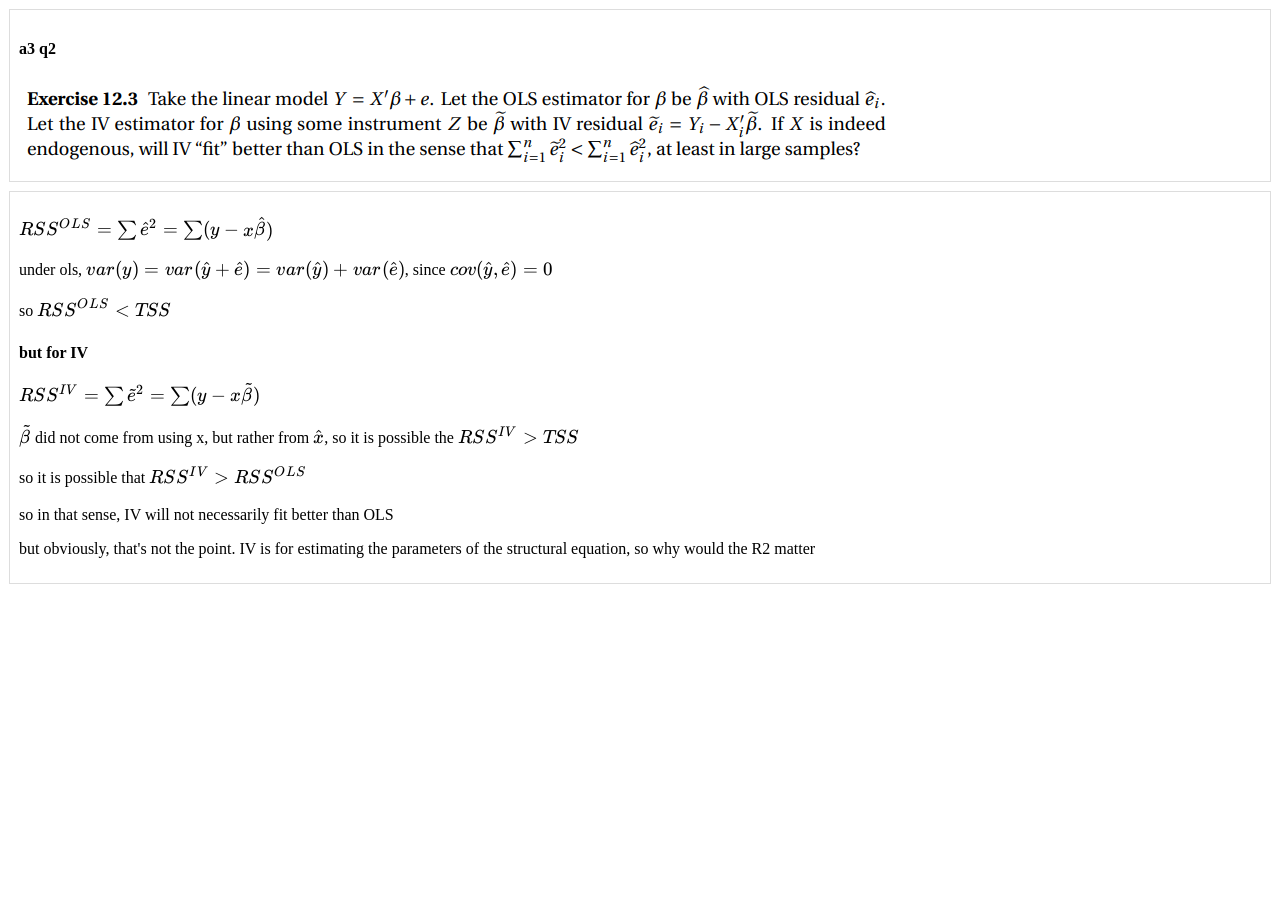
==== a3_q2.html @ 5821d9f3 "Add files via upload" ====
<!DOCTYPE html>
<html>

<head>

  <meta charset="utf-8">
  <meta name="viewport" content="width=device-width, initial-scale=1.0">

  <link rel="stylesheet" href="./includes/a.css">
  <link rel="icon" href="./includes/a.png"> 
  
  <script src='./includes/r_box.js'></script>
  <script src='./includes/r_matrix.js'></script>
  
  <!-- the wonderful katex ! -->
  <link rel="stylesheet" href="./includes/katex/katex.min.css">
  <script src="./includes/katex/katex.min.js"></script>
  <script src="./includes/a.js"></script>

  <title> a3 q2 &middot; </title>

</head>


<div class='section border margin padding'>
  <h4> a3 q2 </h4>
  <img src='./a3_desc/a3_q2.png' />
</div>

<div class='section border margin padding'>

<p><span class='math'> RSS^{OLS} = \sum \hat{e}^2 = \sum (y - x \hat{\beta}) </span></p>
<p> under ols, <span class='math'>var(y) = var(\hat{y} + \hat{e}) = var(\hat{y}) + var(\hat{e})</span>, since <span class='math'>cov(\hat{y},\hat{e}) = 0</span></p>
<p> so <span class='math'>RSS^{OLS} \lt TSS </span></p> 


<h4> but for IV </h4>
<p><span class='math'> RSS^{IV} = \sum \tilde{e}^2 = \sum (y - x \tilde{\beta}) </span></p>

<p><span class='math'> \tilde{\beta} </span> did not come from using x, but rather from <span class='math'> \hat{x} </span>, so it is possible the <span class='math'> RSS^{IV} \gt TSS </span></p>

<p> so it is possible that <span class='math'>RSS^{IV} \gt RSS^{OLS}</span> </p>
<p> so in that sense, IV will not necessarily fit better than OLS </p>
<p> but obviously, that's not the point. IV is for estimating the parameters of the structural equation, so why would the R2 matter </p>

</div>
---- includes/a.css ----
html, body {
 font-family: calibri;
 margin: 0;
 padding: 0;
 border: none;
}

a {
 text-decoration: none;
}

pre {
  padding: 0 1vh;
  font-size: 1.1em;
  line-height: 1.3em;
  white-space: pre-wrap;       /* Since CSS 2.1 */
  white-space: -moz-pre-wrap;  /* Mozilla, since 1999 */
  white-space: -pre-wrap;      /* Opera 4-6 */
  white-space: -o-pre-wrap;    /* Opera 7 */
  word-wrap: break-word;       /* Internet Explorer 5.5+ */
}

a:visited { text-decoration: none; color:blue; }
a:hover { text-decoration: none; color:blue; }
a:focus { text-decoration: none; color:green; }
a:hover, a:active { text-decoration: none; color:0; cursor: pointer; }
    
.section {
 display: block;
 vertical-align: top;
 padding: 0;
}
.box {
 display: inline-block;
 vertical-align: top;
 padding: 0;
}



.hcenter {
 text-align: center;
}
.border {
 border: 1px solid #ddd;
}
.border2 {
 border: 2px solid #ddd;
}
.margin {
 margin: 1vh;
}
.margin2 {
 margin: 1vh;
}
.padding {
 padding: 1vh;
}
.padding2 {
 padding: 1vh;
}

/*
.L0 {
 display: block;
 vertical-align: top;
 border: 1px solid #ddd;
 margin: 0.5vh;
}
*/

/* WHEN THE SCREEN IS SMALL */
@media screen and (max-width: 600px) {
 .box {
  display: block;
 }
 .L0 {
  border: 1px solid #ddd;
  padding: 0;
 }
 .L1 {
  border: 1px solid transparent;
 }
}

.L1_section {
  
}
.L0_box {
  
}

/* WHEN THE SCREEN IS SMALL */
@media screen and (max-width: 600px) {
  .L1_section {
    
  }
  .L0_box {
    
  }
}

.mytable, .mytables {
  border-collapse: collapse;
}
.mytable td, .mytables td {
  border: 1px solid #ddd;
  padding: 0.5vh;
}
.mytable th, .mytables th {
  border: 1px solid #ddd;
  padding: 0.5vh;
}
.myinput, .myinputs {
  padding: 0.5em;
}


/* buttons */
.mybutton, .mybuttons {
  background-color: #eee;
  border: 2px solid #58d7;
  cursor: default;
}
.mybutton:hover, .mybuttons:hover {
  background-color: #ddd;
  border: 2px solid #58dc;
  cursor: default;
}


  



.code {
  color: #049;
}

.code {
  color: #049;
  font-family: monospace;
  line-height: 30px;
  font-size: 1.1em;
}

.comment {
  color: #2b2f;
}
.inline-code {
  display: inline-block;
  font-weight: normal;
  font-family: monospace;
  padding: 0.3em;
  background-color: #eee;
  margin-left: 0;
  margin-right: 0;
  font-size: 1em;
}


.abc {
  font-family: monospace;
  padding: 1vh;
}

.myoutputs {
  text-align: center;
}

.blue {
 color: #58d;
 font-weight: 450;
 font-size: 1.4em;
}
.pink {
 color: #c5c;
 font-weight: 450;
 font-size: 1.4em;
}
.orange {
 color: #fa2;
 font-weight: 450;
 font-size: 1.4em;
}
.yellow {
 color: #fc0;
 font-weight: 450;
 font-size: 1.4em;
}
.green {
 color: #5c5c;
 font-weight: 450;
 font-size: 1.4em;
}

.noselect {
  -webkit-touch-callout: none; /* iOS Safari */
    -webkit-user-select: none; /* Safari */
     -khtml-user-select: none; /* Konqueror HTML */
       -moz-user-select: none; /* Firefox */
        -ms-user-select: none; /* Internet Explorer/Edge */
            user-select: none; /* Non-prefixed version, currently
                                  supported by Chrome and Opera */
}

.py-orange {
 color: #fa2;
 font-weight: bold;
}



.flex_container {
 display: flex;
 flex-direction: row;
 width: 100%;
}

.french_poster_container {
 border: 0.1vh solid #ddd;
 margin: 1vh;
 padding: 1vh;
 width: 600px;
 height: 777px; /* 22/17 * width to match an 8-11.5 page */ 
}
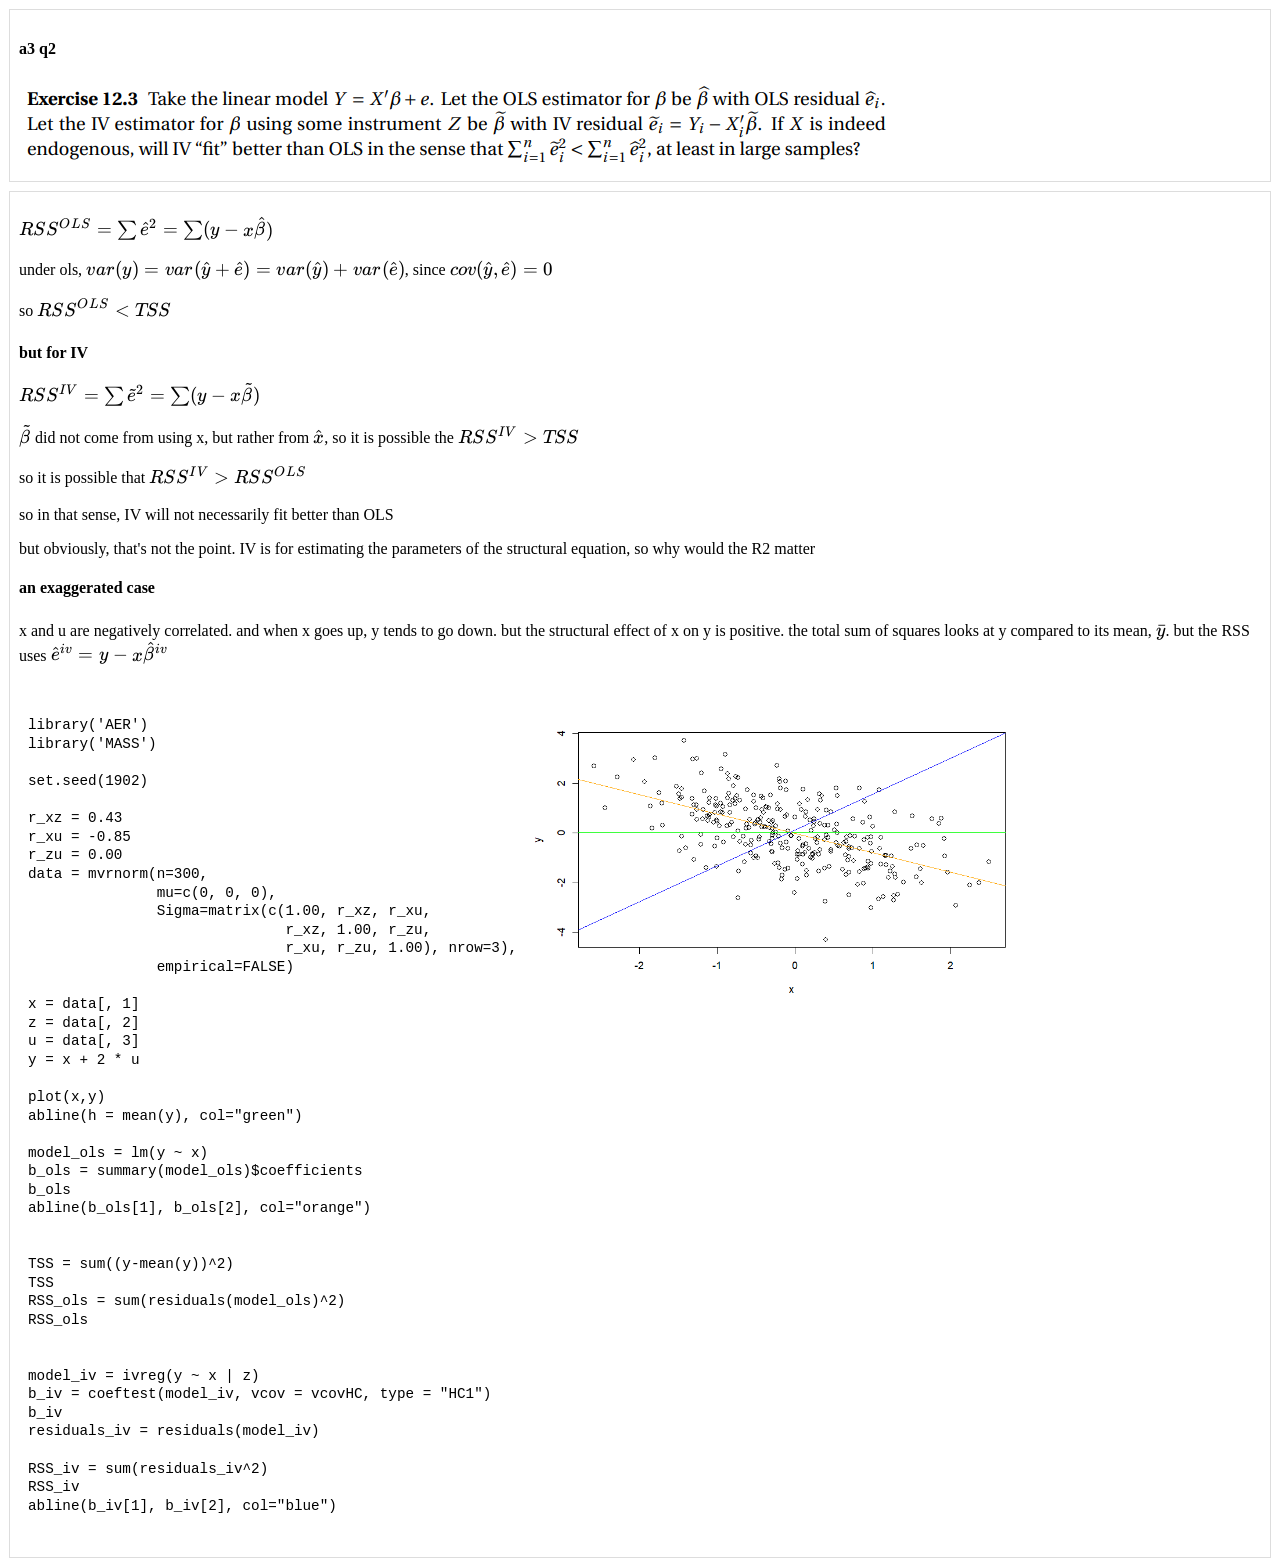
==== commit 23543197: "Add files via upload" ====
--- a/a3_q2.html
+++ b/a3_q2.html
@@ -43,4 +43,61 @@
 <p> so in that sense, IV will not necessarily fit better than OLS </p>
 <p> but obviously, that's not the point. IV is for estimating the parameters of the structural equation, so why would the R2 matter </p>
 
+<h4> an exaggerated case </h4>
+<p> x and u are negatively correlated. and when x goes up, y tends to go down. but the structural effect of x on y is positive. the total sum of squares looks at y compared to its mean, <span class='math'>\bar{y}</span>. but the RSS uses <span class='math'> \hat{e}^{iv} = y - x \hat{\beta}^{iv} </span></p>
+
+
+<div class='box'>
+<pre>
+
+library('AER')
+library('MASS')
+
+set.seed(1902)
+
+r_xz = 0.43
+r_xu = -0.85
+r_zu = 0.00
+data = mvrnorm(n=300,
+               mu=c(0, 0, 0),
+               Sigma=matrix(c(1.00, r_xz, r_xu,
+                              r_xz, 1.00, r_zu,
+                              r_xu, r_zu, 1.00), nrow=3),
+               empirical=FALSE)
+
+x = data[, 1]
+z = data[, 2]
+u = data[, 3]
+y = x + 2 * u
+
+plot(x,y)
+abline(h = mean(y), col="green")
+
+model_ols = lm(y ~ x)
+b_ols = summary(model_ols)$coefficients
+b_ols
+abline(b_ols[1], b_ols[2], col="orange")
+
+
+TSS = sum((y-mean(y))^2)
+TSS
+RSS_ols = sum(residuals(model_ols)^2)
+RSS_ols
+
+
+model_iv = ivreg(y ~ x | z)
+b_iv = coeftest(model_iv, vcov = vcovHC, type = "HC1")
+b_iv
+residuals_iv = residuals(model_iv)
+
+RSS_iv = sum(residuals_iv^2)
+RSS_iv
+abline(b_iv[1], b_iv[2], col="blue")
+  
+</pre></div>
+
+
+<div class='box'><img src='./a3_desc/a3_q2_plot.png' width=500 /></div>
+
+
 </div>
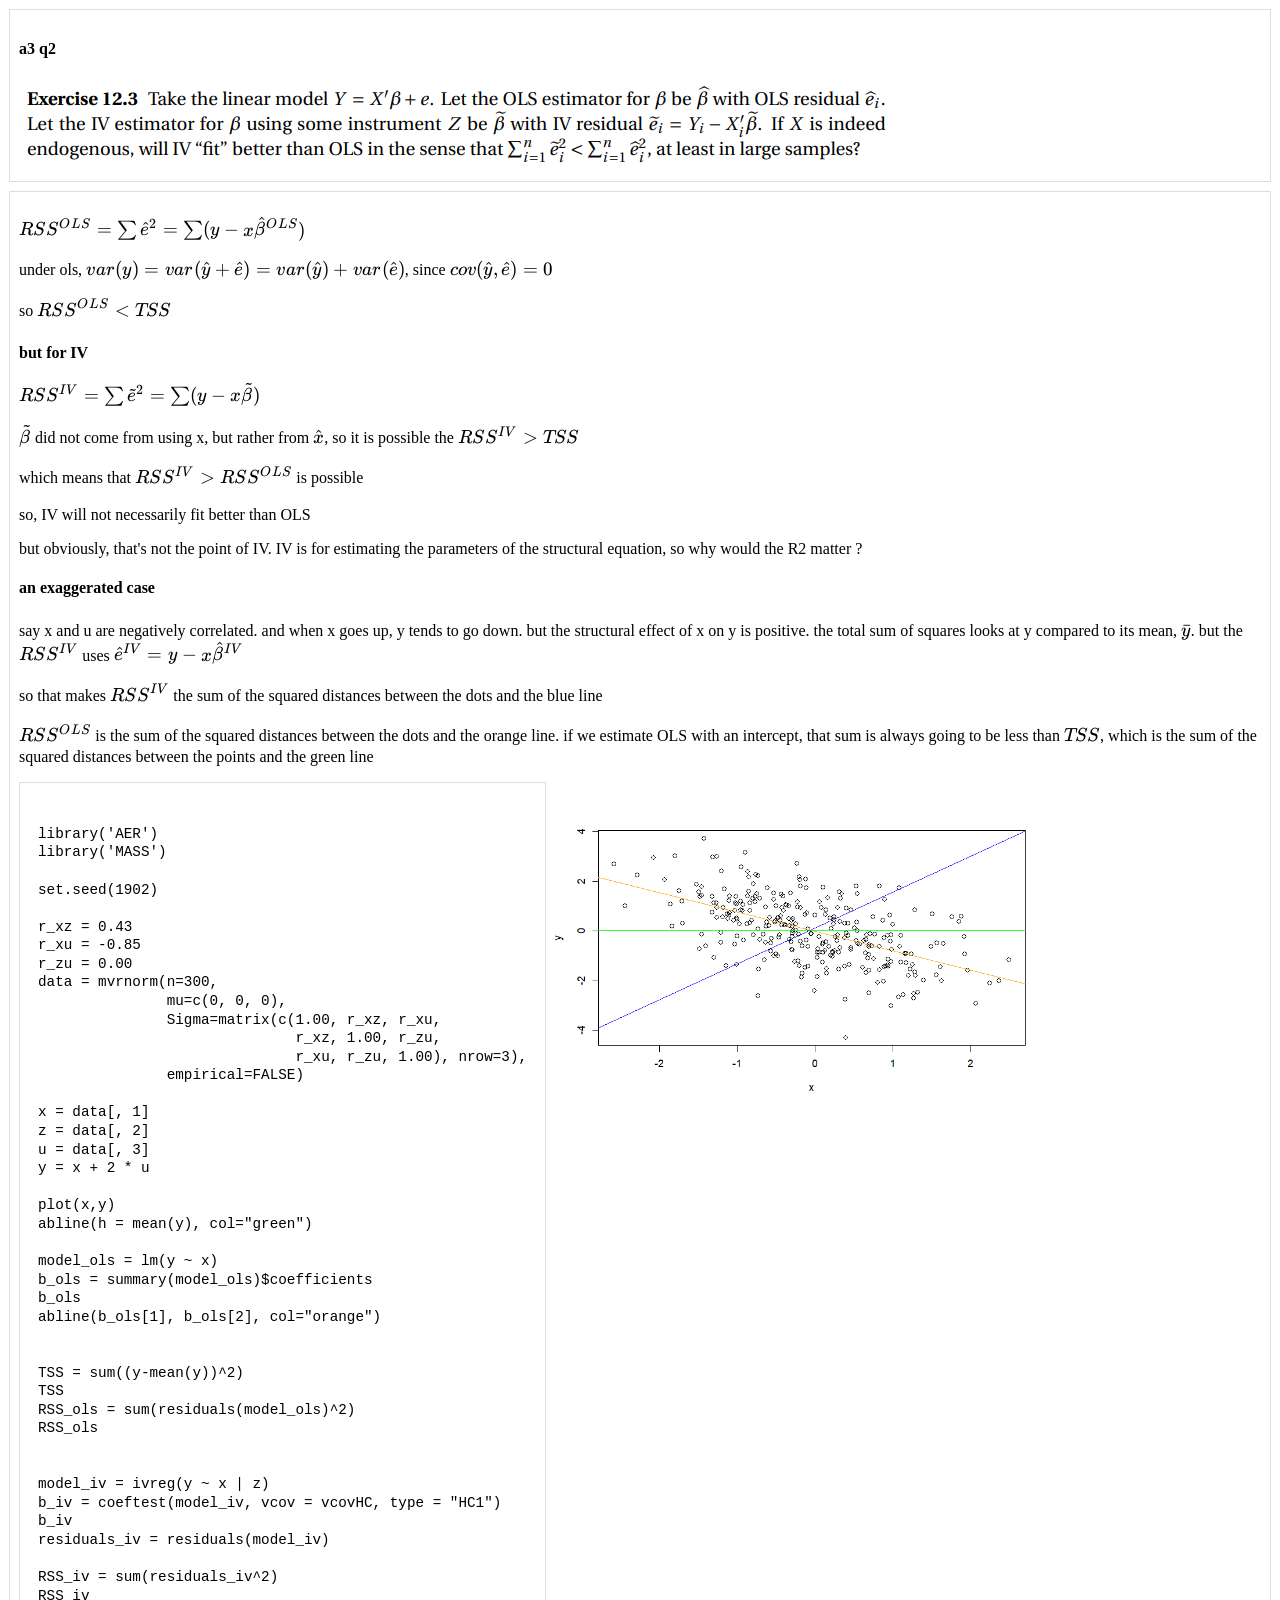
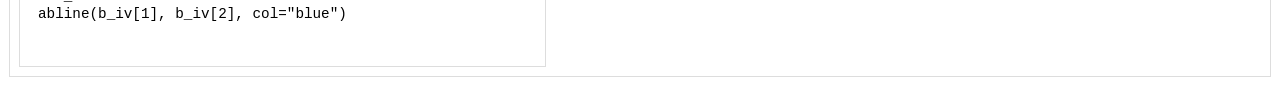
==== commit 580e473b: "Add files via upload" ====
--- a/a3_q2.html
+++ b/a3_q2.html
@@ -29,7 +29,7 @@
 
 <div class='section border margin padding'>
 
-<p><span class='math'> RSS^{OLS} = \sum \hat{e}^2 = \sum (y - x \hat{\beta}) </span></p>
+<p><span class='math'> RSS^{OLS} = \sum \hat{e}^2 = \sum (y - x \hat{\beta}^{OLS}) </span></p>
 <p> under ols, <span class='math'>var(y) = var(\hat{y} + \hat{e}) = var(\hat{y}) + var(\hat{e})</span>, since <span class='math'>cov(\hat{y},\hat{e}) = 0</span></p>
 <p> so <span class='math'>RSS^{OLS} \lt TSS </span></p> 
 
@@ -39,15 +39,19 @@
 
 <p><span class='math'> \tilde{\beta} </span> did not come from using x, but rather from <span class='math'> \hat{x} </span>, so it is possible the <span class='math'> RSS^{IV} \gt TSS </span></p>
 
-<p> so it is possible that <span class='math'>RSS^{IV} \gt RSS^{OLS}</span> </p>
-<p> so in that sense, IV will not necessarily fit better than OLS </p>
-<p> but obviously, that's not the point. IV is for estimating the parameters of the structural equation, so why would the R2 matter </p>
+<p> which means that <span class='math'>RSS^{IV} \gt RSS^{OLS}</span> is possible </p>
+<p> so, IV will not necessarily fit better than OLS </p>
+<p> but obviously, that's not the point of IV. IV is for estimating the parameters of the structural equation, so why would the R2 matter ? </p>
 
 <h4> an exaggerated case </h4>
-<p> x and u are negatively correlated. and when x goes up, y tends to go down. but the structural effect of x on y is positive. the total sum of squares looks at y compared to its mean, <span class='math'>\bar{y}</span>. but the RSS uses <span class='math'> \hat{e}^{iv} = y - x \hat{\beta}^{iv} </span></p>
+<p> say x and u are negatively correlated. and when x goes up, y tends to go down. but the structural effect of x on y is positive. the total sum of squares looks at y compared to its mean, <span class='math'>\bar{y}</span>. but the <span class='math'>RSS^{IV}</span> uses <span class='math'> \hat{e}^{IV} = y - x \hat{\beta}^{IV} </span></p>
+
+<p> so that makes <span class='math'>RSS^{IV}</span> the sum of the squared distances between the dots and the blue line </p>
+<p> <span class='math'>RSS^{OLS}</span> is the sum of the squared distances between the dots and the orange line. if we estimate OLS with an intercept, that sum is always going to be less than <span class='math'>TSS</span>, which is the sum of the squared distances between the points and the green line </p>
 
 
-<div class='box'>
+
+<div class='box border padding'>
 <pre>
 
 library('AER')
